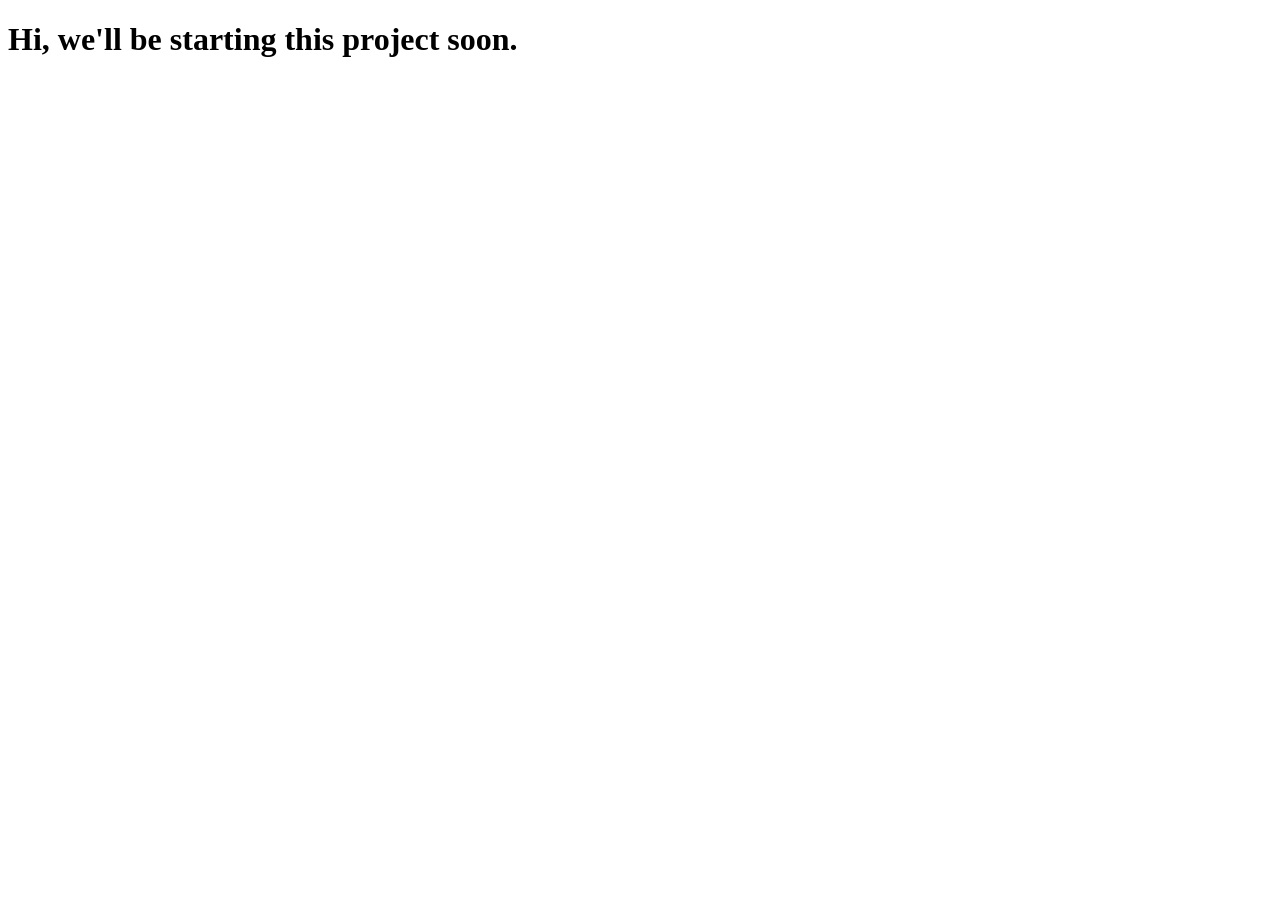
==== index.html @ 5a63c3e9 "initial commit" ====
<!DOCTYPE html>
<html lang="en">
<head>
    <meta charset="UTF-8">
    <meta name="viewport" content="width=device-width, initial-scale=1.0">
    <title>Document</title>
</head>
<body>
    <h1>Hi, we'll be starting this project soon.</h1>
</body>
</html>
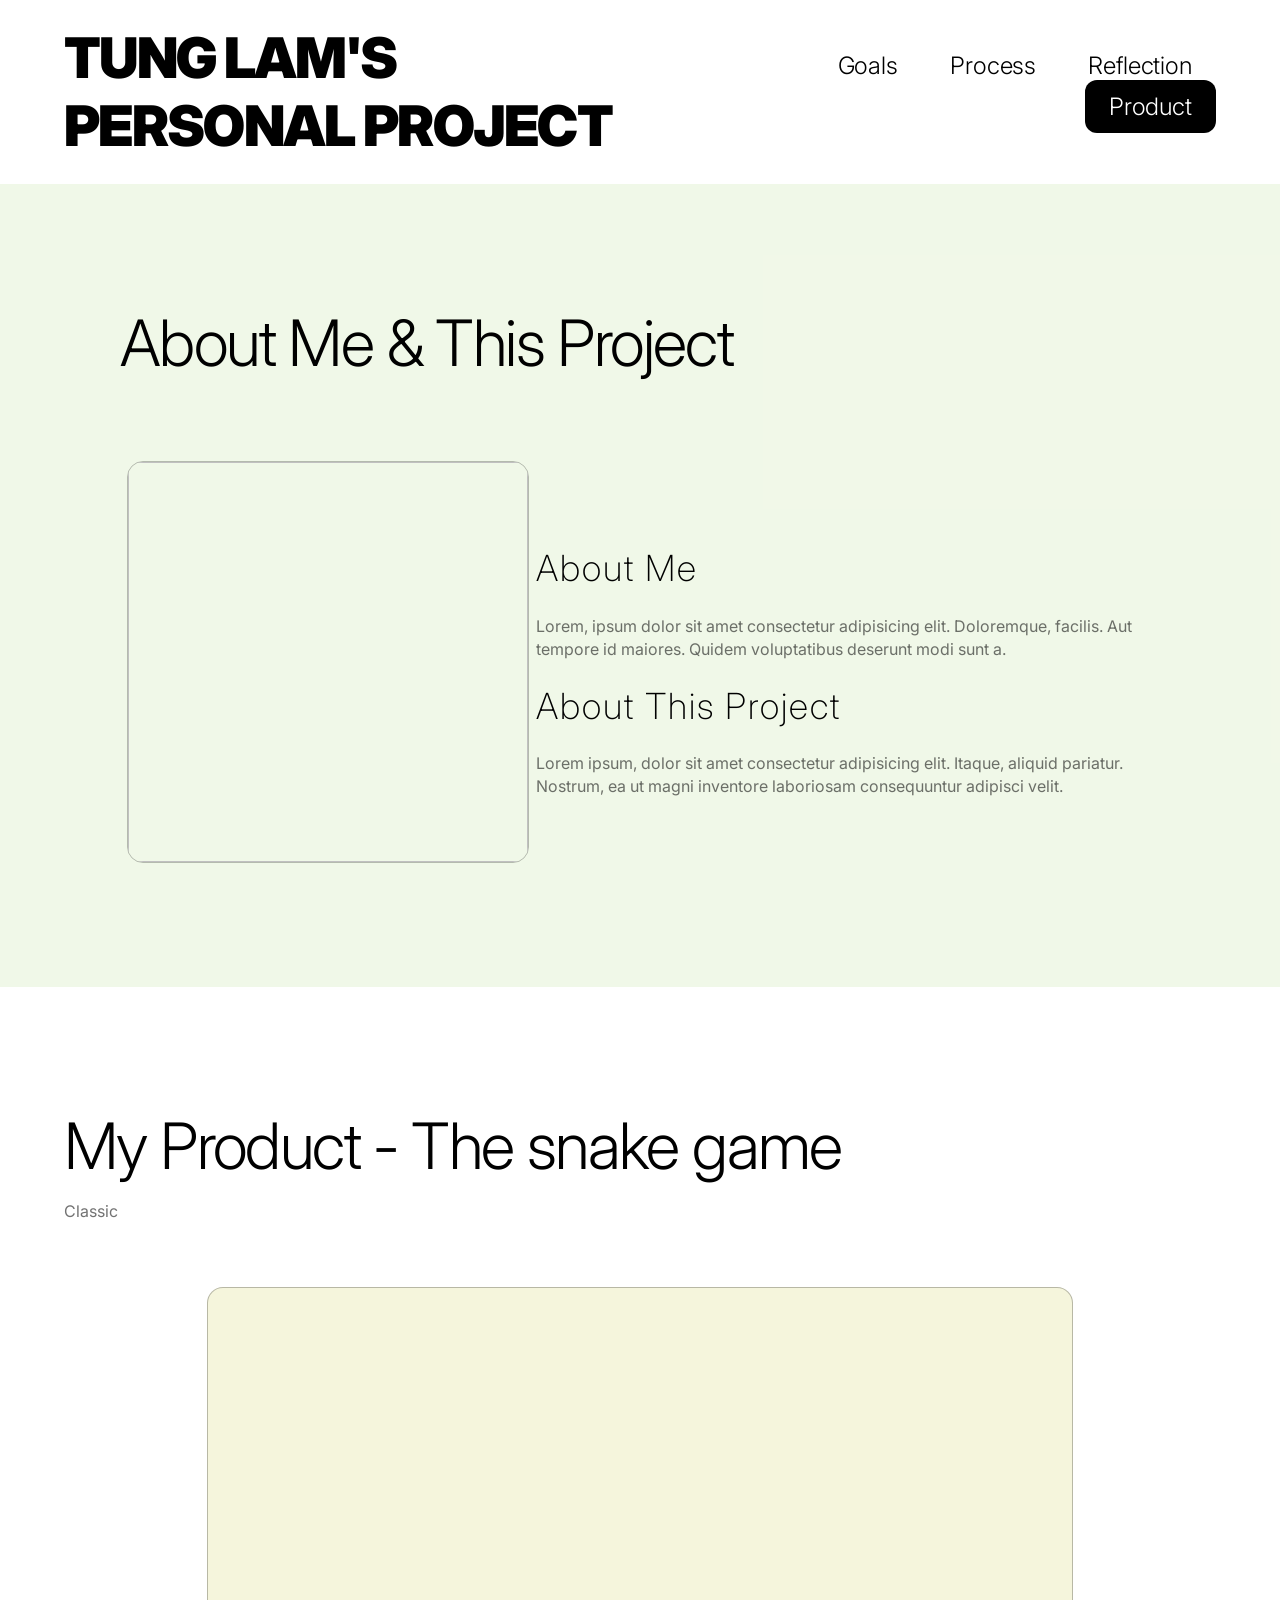
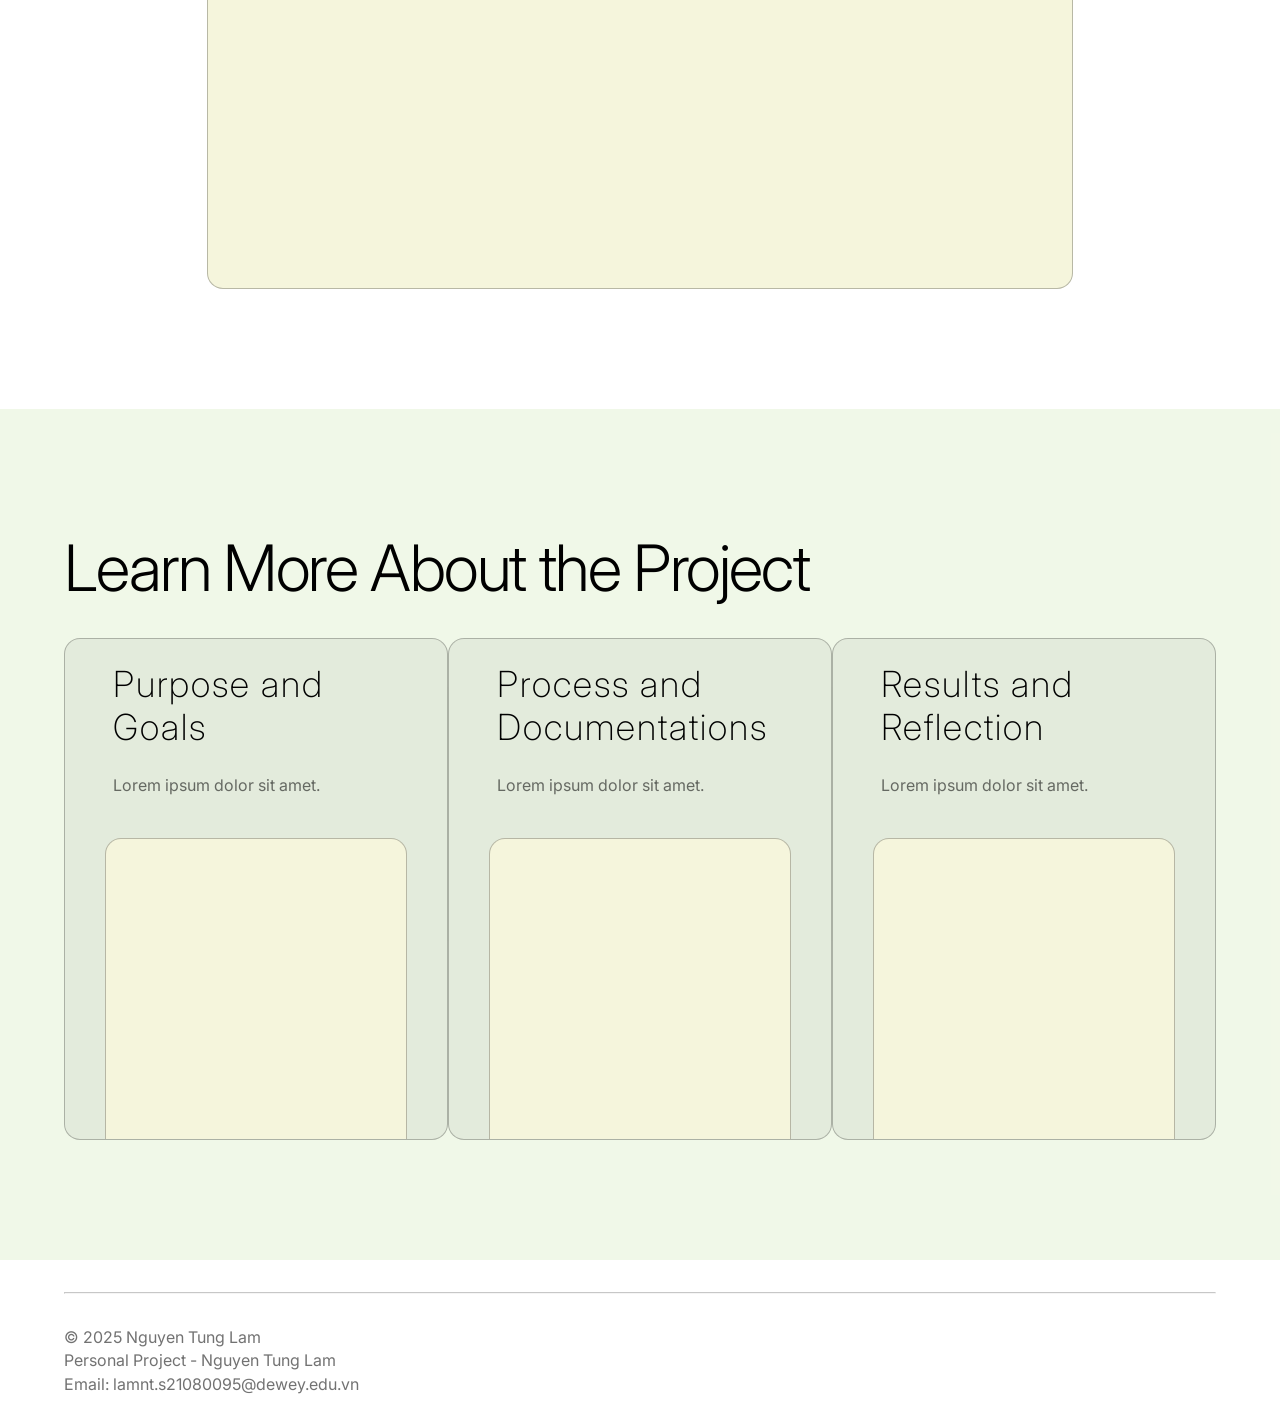
==== commit 903b12a3: "restart, i made a website for this project, it took me about a week just for the structure and home " ====
--- a/index.html
+++ b/index.html
@@ -3,9 +3,103 @@
 <head>
     <meta charset="UTF-8">
     <meta name="viewport" content="width=device-width, initial-scale=1.0">
-    <title>Document</title>
+    <title>Tung Lam's Personal Project</title>
+    <link rel="stylesheet" href="styles.css">
+    <link rel="preconnect" href="https://fonts.googleapis.com">
+    <link rel="preconnect" href="https://fonts.gstatic.com" crossorigin>
+    <link href="https://fonts.googleapis.com/css2?family=Inter:ital,opsz,wght@0,14..32,100..900;1,14..32,100..900&display=swap" rel="stylesheet">
 </head>
 <body>
-    <h1>Hi, we'll be starting this project soon.</h1>
+    <header>
+        <nav>
+            <div class="homepage">
+                <h1><a href="index.html">TUNG LAM'S <br>PERSONAL PROJECT</a></h1>
+            </div><div class="pages_nav">
+                <p class="link"><a href="goals.html">Goals</a></p>
+                <p class="link"><a href="process.html">Process</a></p>
+                <p class="link"><a href="reflection.html">Reflection</a></p>
+                <div id="to_product">
+                    <p class="link" ><a href="#to_game" style="color: white;">Product</a></p>
+                </div>
+            </div>
+        </nav>
+    </header>
+    <main>
+        <section id="intro">
+            <div class="block1">
+                <div class="title_container">
+                    <h2>About Me & This Project</h2>
+                </div>
+                <div class="body_container">
+                    <figure>
+                        <!-- <img src="resources/picture_of_me.jpg" alt="picture_of_me"> -->
+                         <img>
+                    </figure><div class="content">
+                        <!-- <div id="intro_content"> -->
+                            <h3>About Me</h3>
+                            <p>Lorem, ipsum dolor sit amet consectetur adipisicing elit. Doloremque, facilis. Aut tempore id maiores. Quidem voluptatibus deserunt modi sunt a.</p>
+                            <h3>About This Project</h3>
+                            <p>Lorem ipsum, dolor sit amet consectetur adipisicing elit. Itaque, aliquid pariatur. Nostrum, ea ut magni inventore laboriosam consequuntur adipisci velit.</p>
+                        <!-- </div> -->
+                    </div>
+                </div>
+            </div>
+        </section>
+        <section id="main_focus">
+            <div class="block2" id="to_game">
+                <div class="title_container">
+                    <h2>My Product - The snake game</h2>
+                    <p>Classic</p>
+                </div>
+                <div id="game_box">
+                    <div id="game"></div>
+                </div>
+            </div>
+        </section>
+        <section id="explore">
+            <div class="block3">
+                <div class="title_container">
+                    <h2>Learn More About the Project</h2>
+                </div>
+                <div class="body_container">
+                    <div class="pages"><a href="goals.html">
+                        <div class="page_content">
+                            <h3>Purpose and Goals</h3>
+                            <p>Lorem ipsum dolor sit amet.</p>
+                        </div>
+                        <div class="page_overview_image">
+                            <div class="overview_image"></div>
+                        </div></a>
+                    </div>
+                    <div class="pages"><a href="process.html">
+                        <div class="page_content">
+                            <h3>Process and Documentations</h3>
+                            <p>Lorem ipsum dolor sit amet.</p>
+                        </div>
+                        <div class="page_overview_image">
+                            <div class="overview_image"></div>
+                        </div></a>
+                    </div>
+                    <div class="pages"><a href="reflection.html">
+                        <div class="page_content">
+                            <h3>Results and Reflection</h3>
+                            <p>Lorem ipsum dolor sit amet.</p>
+                        </div>
+                        <div class="page_overview_image">
+                            <div class="overview_image"></div>
+                        </div></a>
+                    </div>
+                </div>
+            </div>
+        </section>
+    </main>
+    <footer>
+        <div class="body_container">
+            <hr>
+            <p>	&copy; 2025 Nguyen Tung Lam</p>
+            <p>Personal Project - Nguyen Tung Lam</p>
+            <p>Email: lamnt.s21080095@dewey.edu.vn</p>
+        </div>
+    </footer>
 </body>
 </html>
--- a/styles.css
+++ b/styles.css
@@ -0,0 +1,244 @@
+* {
+    padding: 0;
+    margin: 0;
+    /* display:inline-block; */
+    /* position:relative; */
+    /* background-color: white; */
+}
+
+nav {
+    padding: 24px 64px ;
+    display: flex;
+    align-items: center;
+}
+
+.homepage {
+    width: 60%;
+    display:inline-block;
+
+}
+
+.pages_nav {
+    width: 40%;
+    vertical-align:top;
+    text-align: right;
+}
+
+.link {
+    margin: 0 24px;
+    display:inline-block;
+    letter-spacing: -0.12px;
+    color:black;
+    font-family: 'Inter', sans-serif;
+    font-weight: 300;
+    font-size: 24px;
+}
+
+h1 {
+    color:black;
+    margin:0;
+    padding:0;
+    font-family: 'Inter', sans-serif;
+    font-size: 56px;
+    font-weight: 900;
+    letter-spacing: -1.68px;
+}
+
+a {
+    color:black;
+    text-decoration: none;
+}
+
+#to_product{
+    padding: 12px 0px;
+    background-color: black;
+    display: inline-block;
+    border-radius: 12px;
+}
+
+.block1, .block3 {
+    background-color: rgba(113,188,32,0.1);
+}
+
+.block1>.title_container{
+    padding: 120px 120px 80px 120px;
+}
+
+h2{
+    color:black;
+    font-family: 'Inter', sans-serif;
+    font-size: 64px;
+    font-weight: 300;
+    letter-spacing: -1.6px;
+}
+
+.block1>.body_container{
+    padding: 0  120px 120px 120px;
+}
+
+figure{
+    width: 40%;
+    display: inline-flex;
+    justify-content: center;
+}
+
+img{
+    width:400px;
+    height: 400px;
+    object-fit: cover;
+    object-position: center;
+    border-radius: 16px;
+
+    border-left:1px solid rgba(0, 0, 0, 0.25);
+    border-right:1px solid rgba(0, 0, 0, 0.25);
+    border-bottom:1px solid rgba(0, 0, 0, 0.25);
+    border-top: 1px solid rgba(0, 0, 0, 0.25);
+}
+
+.content {
+    width:60%;
+    height:400px;
+    display: inline-flex;
+    vertical-align: top;
+    flex-direction: column;
+    justify-content: center;
+}
+
+h3 {
+    font-family: "Inter",sans-serif;
+    font-size: 36px;
+    font-weight: 200;
+    line-height: 1.2;
+    letter-spacing: 2px;
+}
+    
+.content h3{
+    margin:24px 0;
+}
+
+.content p{
+    font-family: "Inter",sans-serif;
+    font-size: 18;
+    font-weight: 400;
+    opacity: 0.55;
+    line-height: 1.45;
+}
+
+#to_game {
+    padding: 120px 64px;
+}
+
+.block2>.title_container {
+    margin-bottom:64px;
+    /* maybe 48px */
+}
+
+.title_container p{
+    font-family: "Inter",sans-serif;
+    font-size: 28;
+    font-weight: 400;
+    opacity: 0.55;
+    line-height: 1.45;
+    margin-top: 16px;
+}
+
+#game_box{
+    width: 100%;
+    display: flex;
+    justify-content: center;
+}
+#game {
+    height: 600px;
+    width:75%;
+    background-color: beige;
+    border-radius: 16px;
+    
+    border-left:1px solid rgba(0, 0, 0, 0.25);
+    border-right:1px solid rgba(0, 0, 0, 0.25);
+    border-bottom:1px solid rgba(0, 0, 0, 0.25);
+    border-top: 1px solid rgba(0, 0, 0, 0.25);
+}
+
+
+.block3>.title_container{
+    padding: 120px 64px 32px 64px;
+}
+
+.block3>.body_container{
+    padding: 0  64px 120px 64px;
+    display: flex;
+    justify-content: space-between;
+}
+
+.pages{
+    display:inline-block;
+    width:450px;
+
+}
+
+.page_content{
+    background-color: rgba(0, 0, 0, 0.05);
+    border-radius: 16px 16px 0 0;
+    height: 150px;
+    padding: 0 48px;
+
+    border-left:1px solid rgba(0, 0, 0, 0.25);
+    border-right:1px solid rgba(0, 0, 0, 0.25);
+    /* border-bottom:1px solid rgba(0, 0, 0, 0.25); */
+    border-top: 1px solid rgba(0, 0, 0, 0.25);
+}
+
+.page_overview_image {
+    height:350px;
+    background-color: rgba(0, 0, 0, 0.05);
+    border-radius: 0 0 16px 16px;
+    display:flex;
+    align-items: flex-end;
+    justify-content: center;
+
+    border-left:1px solid rgba(0, 0, 0, 0.25);
+    border-right:1px solid rgba(0, 0, 0, 0.25);
+    border-bottom:1px solid rgba(0, 0, 0, 0.25);
+    /* border-top: 1px solid rgba(0, 0, 0, 0.25); */
+}
+
+.pages h3{
+    padding:24px 0;
+}
+
+.pages p{
+    font-family: "Inter",sans-serif;
+    font-size: 18;
+    font-weight: 400;
+    opacity: 0.55;
+    line-height: 1.45;
+}
+
+.overview_image {
+    width:300px;
+    height:300px;
+    background-color: beige;
+    border-radius: 16px 16px 0 0;
+
+    border-left:1px solid rgba(0, 0, 0, 0.25);
+    border-right:1px solid rgba(0, 0, 0, 0.25);
+    /* border-bottom:1px solid rgba(0, 0, 0, 0.25); */
+    border-top: 1px solid rgba(0, 0, 0, 0.25);
+}
+
+footer .body_container{
+    padding: 32px 64px;
+}
+
+hr{
+    opacity: 0.55;
+    margin:0 0 32px 0;
+}
+
+footer p{
+    font-family: "Inter",sans-serif;
+    font-size: 16;
+    font-weight: 400;
+    opacity: 0.55;
+    line-height: 1.45;
+}
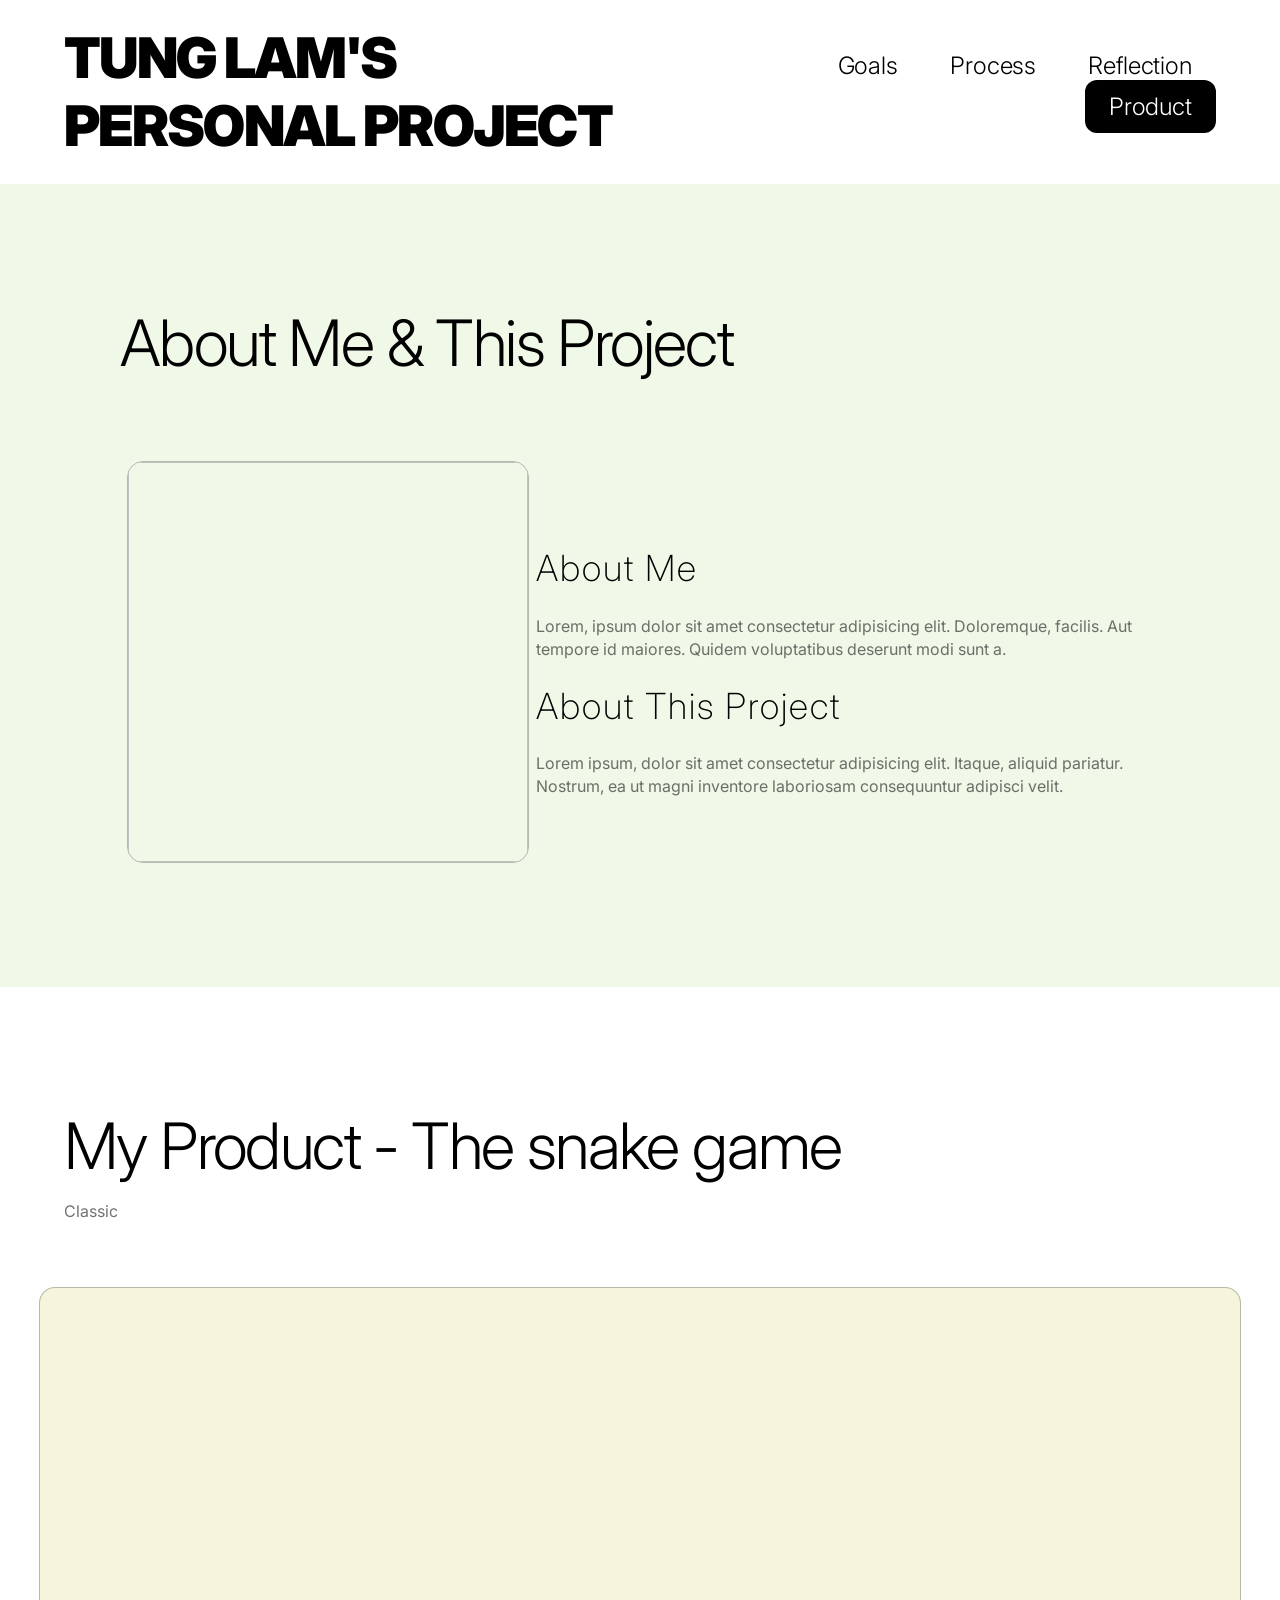
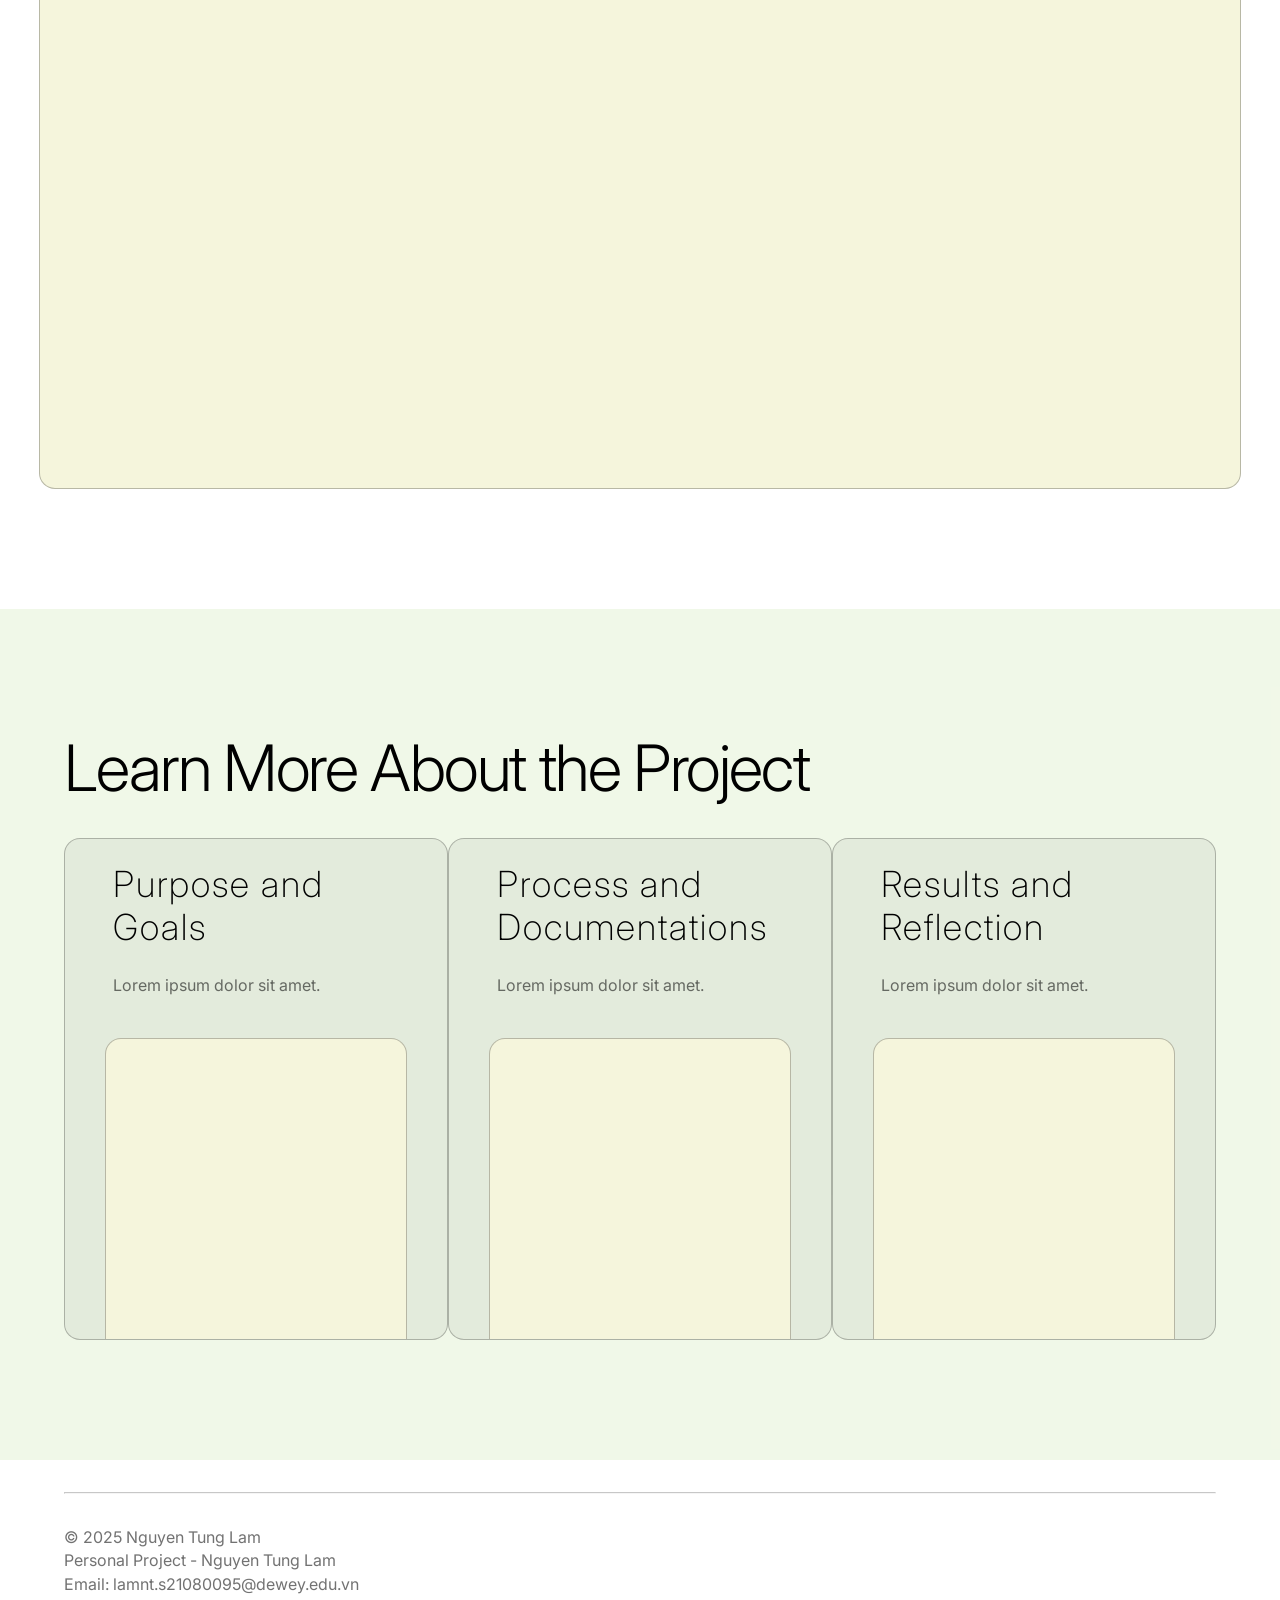
==== commit e89acfd4: "fix food spawn, add wasd to the arrow key" ====
--- a/index.html
+++ b/index.html
@@ -52,7 +52,7 @@
                     <p>Classic</p>
                 </div>
                 <div id="game_box">
-                    <div id="game"></div>
+                    <canvas id="game" width="1200" height="800"></canvas>
                 </div>
             </div>
         </section>
--- a/styles.css
+++ b/styles.css
@@ -148,8 +148,6 @@
     justify-content: center;
 }
 #game {
-    height: 600px;
-    width:75%;
     background-color: beige;
     border-radius: 16px;
     
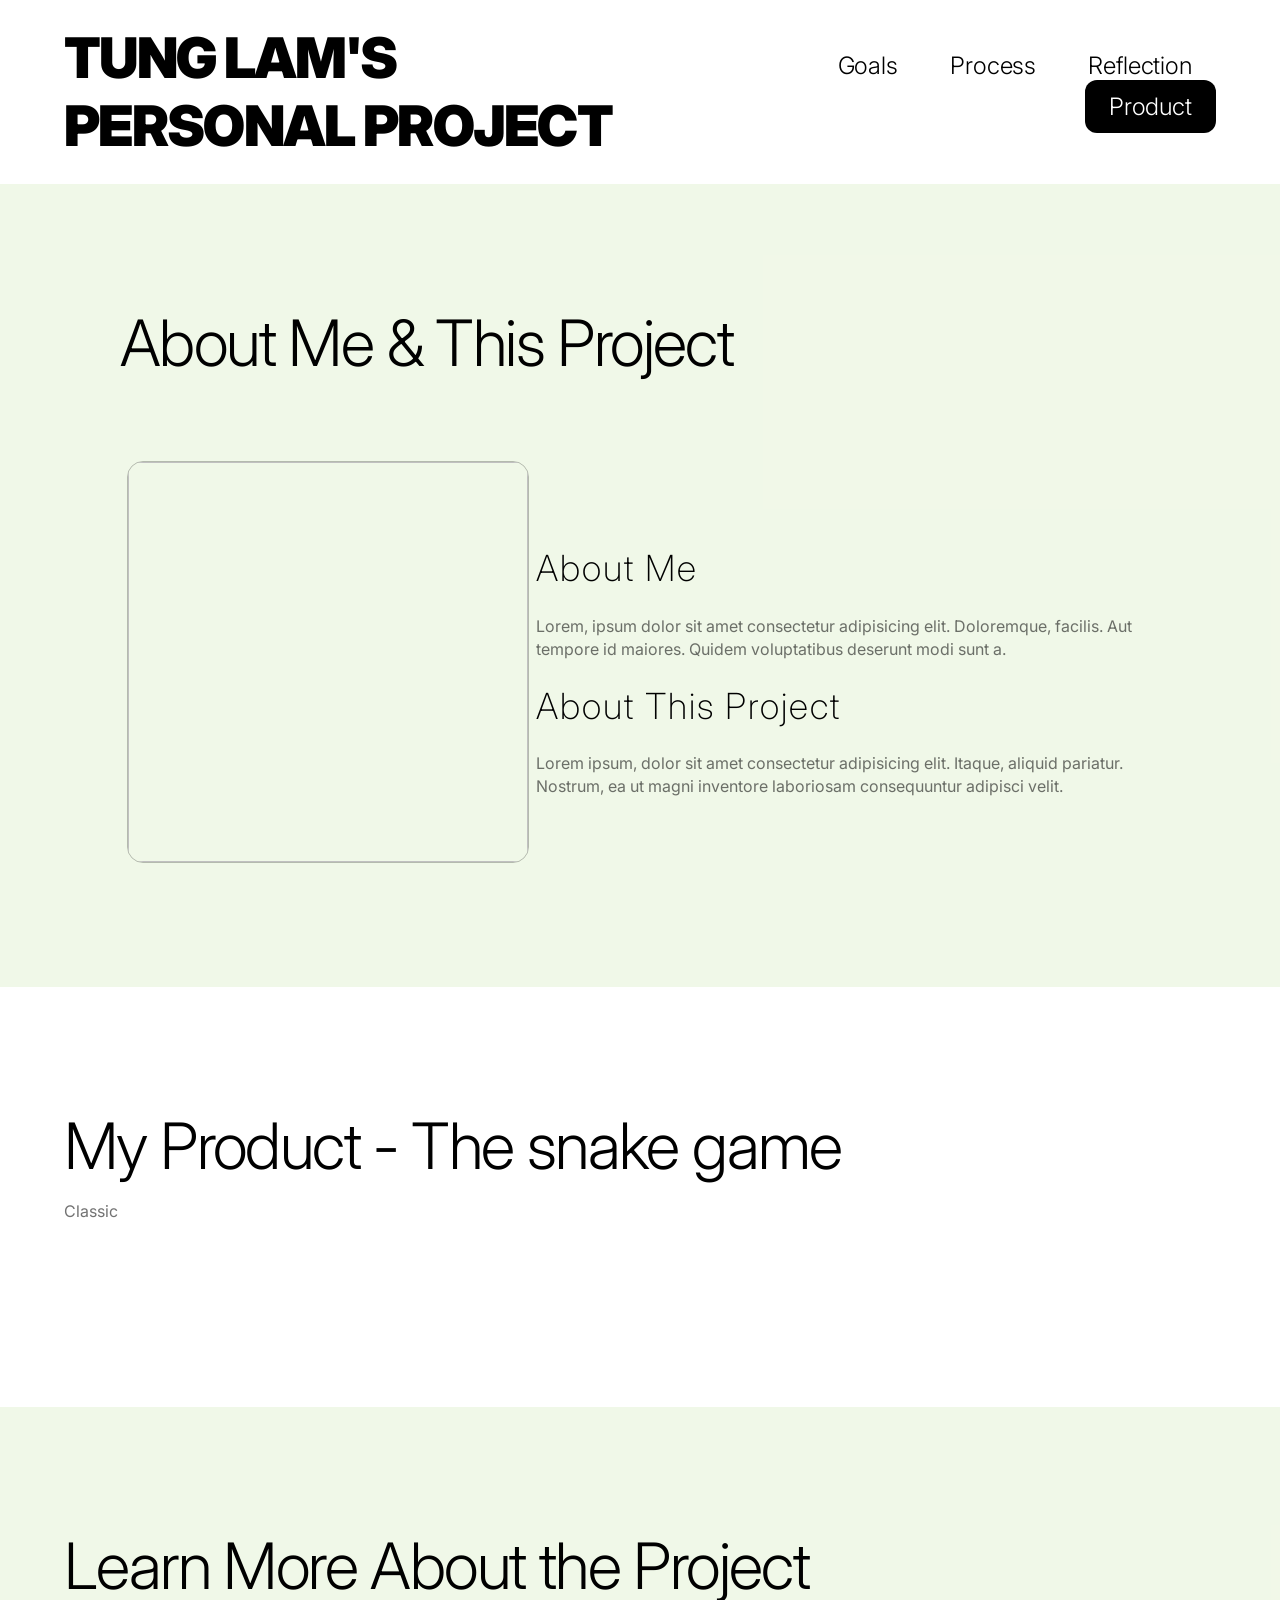
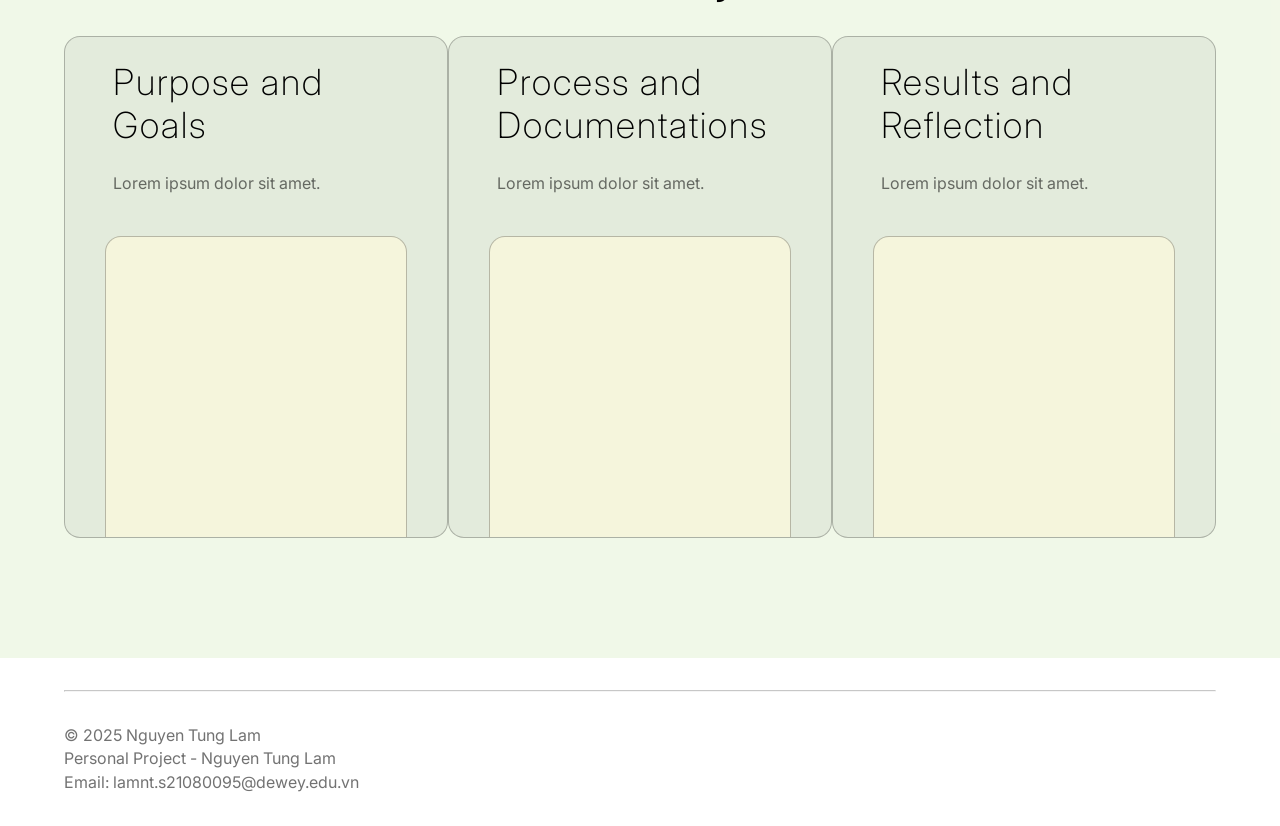
==== commit 73620900: "split the game into another file, made a opening and game ending screen, change the speed change, ad" ====
--- a/index.html
+++ b/index.html
@@ -52,7 +52,15 @@
                     <p>Classic</p>
                 </div>
                 <div id="game_box">
-                    <canvas id="game" width="1200" height="800"></canvas>
+                    <!-- <canvas id="game" width="900" height="900">
+                    </canvas><div id="side_panel">
+                    <div id="game_controls">
+                        <p>Score: <span id="current_point">0</span></p>
+                        <button type="button" onclick="changeSpeed(12)">Slow</button>
+                        <button type="button" onclick="changeSpeed(9)">Medium</button>
+                        <button type="button" onclick="changeSpeed(7)">Fast</button>
+                        <p id="speed_changed"></p>
+                    </div> -->
                 </div>
             </div>
         </section>
@@ -102,4 +110,5 @@
         </div>
     </footer>
 </body>
+<script src="game_script.js"></script>
 </html>
--- a/styles.css
+++ b/styles.css
@@ -147,15 +147,32 @@
     display: flex;
     justify-content: center;
 }
-#game {
+/* #game {
     background-color: beige;
     border-radius: 16px;
-    
+
     border-left:1px solid rgba(0, 0, 0, 0.25);
     border-right:1px solid rgba(0, 0, 0, 0.25);
     border-bottom:1px solid rgba(0, 0, 0, 0.25);
     border-top: 1px solid rgba(0, 0, 0, 0.25);
-}
+
+    display:inline-block;
+    background-color: beige;
+    width:900px;
+    height:900px;
+    border-radius: 16px 0 0 16px ;
+    }
+#side_panel{
+    display: inline-block;
+    height:900px;
+    width:300px;
+    background-color: beige;
+    border-radius: 0 16px 16px 0;
+    }
+#game_controls{
+    margin:auto;
+    padding:16px;
+    } */
 
 
 .block3>.title_container{
